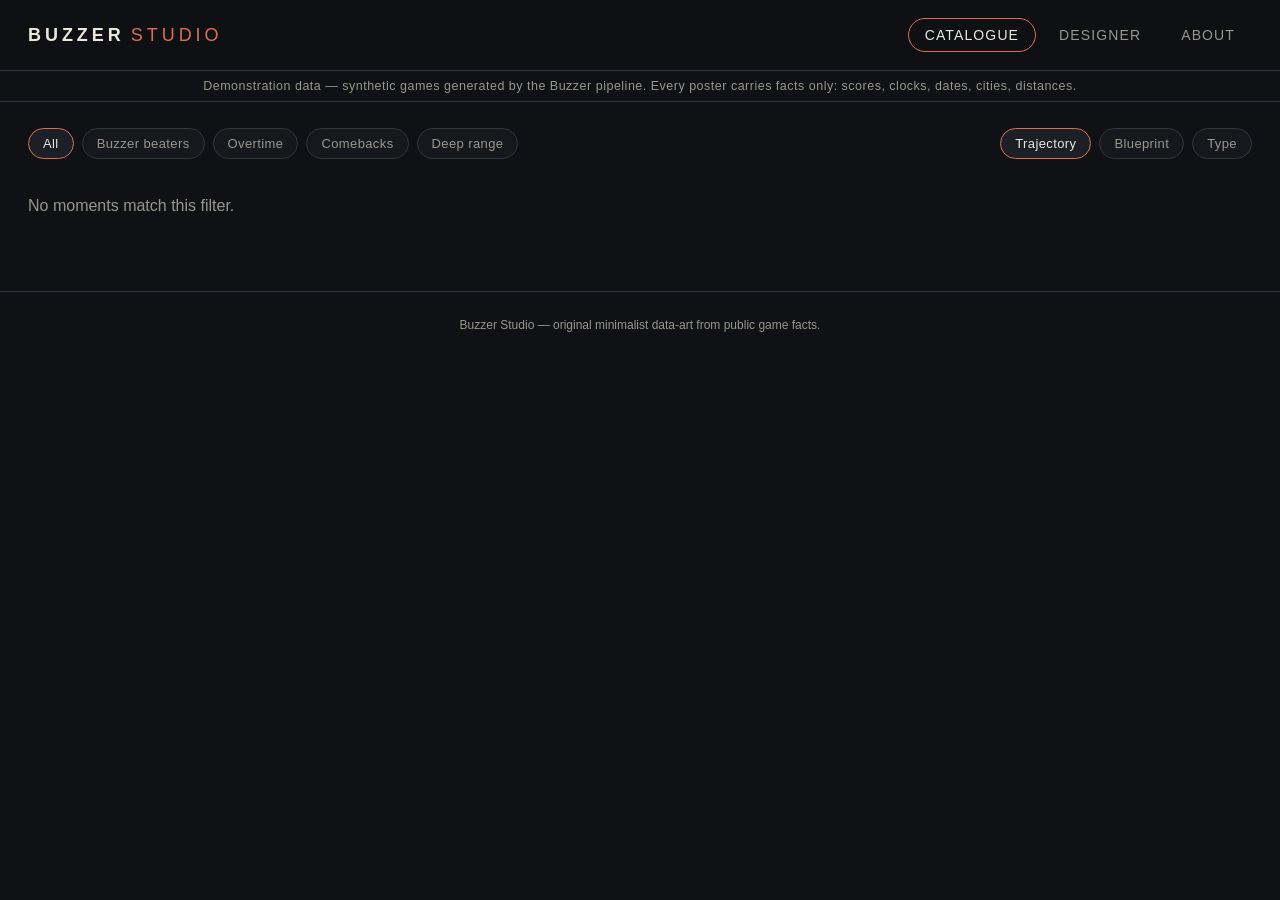
==== site/index.html @ 8cb3d59b "Buzzer Studio: public gallery + live poster designer on GitHub Pages - static site (vanilla HTML/CSS" ====
<!doctype html>
<html lang="en">
<head>
  <meta charset="utf-8" />
  <meta name="viewport" content="width=device-width, initial-scale=1" />
  <title>Buzzer Studio — minimalist basketball data-art</title>
  <meta name="description" content="Iconic basketball moments as original minimalist data-art posters. Demo gallery and live poster designer." />
  <link rel="stylesheet" href="style.css" />
  <link rel="icon" href="data:image/svg+xml,%3Csvg xmlns='http://www.w3.org/2000/svg' viewBox='0 0 32 32'%3E%3Crect width='32' height='32' fill='%23101115'/%3E%3Ccircle cx='16' cy='16' r='9' fill='none' stroke='%23d96f4e' stroke-width='2.5' stroke-dasharray='4 3'/%3E%3C/svg%3E" />
</head>
<body>
  <header class="topbar">
    <div class="wordmark">BUZZER<span>STUDIO</span></div>
    <nav class="tabs" role="tablist">
      <button class="tab active" data-tab="catalogue">Catalogue</button>
      <button class="tab" data-tab="designer">Designer</button>
      <button class="tab" data-tab="about">About</button>
    </nav>
  </header>

  <div class="demo-banner">
    Demonstration data — synthetic games generated by the Buzzer pipeline.
    Every poster carries facts only: scores, clocks, dates, cities, distances.
  </div>

  <!-- ============================== CATALOGUE ============================ -->
  <main id="tab-catalogue" class="tabpane active">
    <section class="toolbar">
      <div class="chipset" id="filter-chips">
        <button class="chip active" data-filter="all">All</button>
        <button class="chip" data-filter="BUZZER">Buzzer beaters</button>
        <button class="chip" data-filter="OT">Overtime</button>
        <button class="chip" data-filter="COMEBACK">Comebacks</button>
        <button class="chip" data-filter="DEEP">Deep range</button>
      </div>
      <div class="chipset" id="style-chips">
        <button class="chip active" data-style="trajectory">Trajectory</button>
        <button class="chip" data-style="blueprint">Blueprint</button>
        <button class="chip" data-style="type">Type</button>
      </div>
    </section>
    <section id="grid" class="grid" aria-live="polite"></section>
  </main>

  <!-- ============================== DESIGNER ============================= -->
  <main id="tab-designer" class="tabpane">
    <div class="designer">
      <aside class="controls">
        <h2>Design a moment</h2>
        <p class="hint">Drag the dot on the court. Everything re-renders live
          through the same layout math as the print pipeline.</p>

        <div class="control">
          <svg id="mini-court" viewBox="0 0 500 470" aria-label="drag the shot location"></svg>
          <div class="court-readout"><span id="dist-readout">27.0 ft</span> from the rim</div>
        </div>

        <div class="control row">
          <label>Style
            <select id="c-style">
              <option value="trajectory" selected>Trajectory</option>
              <option value="blueprint">Blueprint</option>
              <option value="type">Type</option>
            </select>
          </label>
          <label>Size
            <select id="c-size">
              <option value="18x24" selected>18 × 24 in</option>
              <option value="24x36">24 × 36 in</option>
            </select>
          </label>
        </div>

        <div class="control row">
          <label>Period
            <select id="c-period">
              <option value="1">Q1</option><option value="2">Q2</option>
              <option value="3">Q3</option><option value="4" selected>Q4</option>
              <option value="5">OT</option><option value="6">2OT</option>
            </select>
          </label>
          <label>Clock <span id="clock-readout" class="mono">0:01</span>
            <input type="range" id="c-clock" min="0" max="240" step="1" value="1" />
          </label>
        </div>

        <div class="control row">
          <label>Home score <input type="number" id="c-home" value="101" min="0" max="200" /></label>
          <label>Away score <input type="number" id="c-away" value="100" min="0" max="200" /></label>
        </div>

        <div class="control row">
          <label>Who scored
            <select id="c-side">
              <option value="home" selected>Home team</option>
              <option value="away">Away team</option>
            </select>
          </label>
          <label>Shot value
            <select id="c-points">
              <option value="2">2 points</option>
              <option value="3" selected>3 points</option>
            </select>
          </label>
        </div>

        <div class="control">
          <label>Deficit overcome <span id="deficit-readout" class="mono">13</span>
            <input type="range" id="c-deficit" min="0" max="24" step="1" value="13" />
          </label>
        </div>

        <div class="control row">
          <label>Home city <select id="c-homecity"></select></label>
          <label>Away city <select id="c-awaycity"></select></label>
        </div>

        <div class="control row">
          <label>Date <input type="date" id="c-date" value="2026-06-04" /></label>
          <label class="checkline"><input type="checkbox" id="c-playoffs" checked /> Playoffs</label>
        </div>

        <div class="scorebox">
          <div class="scorebox-label">ICONIC-NESS</div>
          <div class="scorebox-value" id="iconic-score">96</div>
          <div class="scorebox-bar"><div id="iconic-bar"></div></div>
          <div class="scorebox-note" id="iconic-note"></div>
        </div>

        <div class="control row">
          <button id="dl-svg" class="btn">Download SVG</button>
          <button id="dl-png" class="btn">Download PNG</button>
        </div>
      </aside>

      <section class="stage">
        <div id="poster-holder" class="poster-holder"></div>
      </section>
    </div>
  </main>

  <!-- ============================== ABOUT ================================ -->
  <main id="tab-about" class="tabpane">
    <article class="about">
      <h2>What this is</h2>
      <p><strong>Buzzer</strong> is an automated pipeline that turns iconic
        basketball moments into original minimalist data-art posters:
        play-by-play data in, print-ready art out, with a human approving
        anything that goes on sale.</p>
      <p>This studio is its public face. The <em>Catalogue</em> is generated
        by the real pipeline — real scoring rules, real renderer, real
        content firewall — over synthetic demonstration games. The
        <em>Designer</em> re-implements the same layout math in your browser
        so you can play with a moment and watch the poster respond.</p>
      <h2>The rule that makes it legal</h2>
      <p>Nothing here may carry a team name, player name, logo, or arena —
        those belong to other people. What is free to use are <strong>facts</strong>:
        scores, dates, clock times, city names, shot distances and
        coordinates. Every word that can appear on a poster is checked
        against a hand-curated allowlist; unknown words fail the render.
        That rule is enforced in code, in tests, and in CI — including on
        the posters this very page renders.</p>
      <p class="fine">Demonstration data. No affiliation with, or endorsement
        by, any basketball league, team, or player. Source:
        <a href="https://github.com/Specifxx/Buzzer">github.com/Specifxx/Buzzer</a></p>
    </article>
  </main>

  <!-- ============================== MODAL ================================ -->
  <div id="modal" class="modal" hidden>
    <div class="modal-card">
      <button class="modal-close" id="modal-close" aria-label="close">&times;</button>
      <div class="modal-poster"><img id="modal-img" alt="poster" /></div>
      <div class="modal-info">
        <div class="modal-score"><span id="modal-score"></span>/100 ICONIC-NESS</div>
        <h2 id="modal-title"></h2>
        <p id="modal-desc"></p>
        <div class="chipset" id="modal-styles"></div>
        <div class="chipset" id="modal-sizes"></div>
        <div class="modal-prices" id="modal-prices"></div>
        <div class="modal-tags" id="modal-tags"></div>
        <a class="btn" id="modal-download" download>Download SVG</a>
      </div>
    </div>
  </div>

  <footer class="footer">
    Buzzer Studio — original minimalist data-art from public game facts.
  </footer>

  <noscript><p class="demo-banner">This studio needs JavaScript.</p></noscript>
  <script src="catalogue.js"></script>
  <script src="buzzer-render.js"></script>
  <script src="app.js"></script>
</body>
</html>
---- site/style.css ----
/* Buzzer Studio — dark gallery aesthetic matching the Trajectory poster. */

:root {
  --bg: #101115;
  --panel: #16181d;
  --panel-2: #1c1f26;
  --ink: #ece7db;
  --muted: #9a968c;
  --faint: #33363e;
  --accent: #d96f4e;
  --accent-2: #b3402e;
  --radius: 10px;
  --sans: "Helvetica Neue", Helvetica, Arial, "DejaVu Sans", sans-serif;
  --mono: ui-monospace, "SF Mono", Menlo, Consolas, "DejaVu Sans Mono", monospace;
}

* { box-sizing: border-box; }
html, body { margin: 0; padding: 0; }
body {
  background: var(--bg);
  color: var(--ink);
  font-family: var(--sans);
  -webkit-font-smoothing: antialiased;
}
a { color: var(--accent); }

/* ---- chrome ---- */
.topbar {
  display: flex; align-items: center; justify-content: space-between;
  padding: 18px 28px; border-bottom: 1px solid var(--faint);
  position: sticky; top: 0; background: rgba(16, 17, 21, 0.93);
  backdrop-filter: blur(6px); z-index: 20;
}
.wordmark { font-weight: 800; letter-spacing: 0.22em; font-size: 18px; }
.wordmark span { color: var(--accent); margin-left: 6px; font-weight: 400; }
.tabs { display: flex; gap: 6px; }
.tab {
  background: none; border: 1px solid transparent; color: var(--muted);
  font: inherit; font-size: 14px; letter-spacing: 0.08em; text-transform: uppercase;
  padding: 8px 16px; border-radius: 999px; cursor: pointer;
}
.tab:hover { color: var(--ink); }
.tab.active { color: var(--ink); border-color: var(--accent); }

.demo-banner {
  text-align: center; font-size: 12.5px; color: var(--muted);
  padding: 8px 16px; border-bottom: 1px solid var(--faint);
  letter-spacing: 0.04em;
}

.tabpane { display: none; max-width: 1280px; margin: 0 auto; padding: 26px 28px 60px; }
.tabpane.active { display: block; }

/* ---- catalogue ---- */
.toolbar {
  display: flex; justify-content: space-between; flex-wrap: wrap; gap: 12px;
  margin-bottom: 22px;
}
.chipset { display: flex; flex-wrap: wrap; gap: 8px; }
.chip {
  background: var(--panel); color: var(--muted); border: 1px solid var(--faint);
  font: inherit; font-size: 13px; padding: 7px 14px; border-radius: 999px;
  cursor: pointer; letter-spacing: 0.03em;
}
.chip:hover { color: var(--ink); }
.chip.active { color: var(--ink); border-color: var(--accent); background: var(--panel-2); }

.grid {
  display: grid; gap: 22px;
  grid-template-columns: repeat(auto-fill, minmax(230px, 1fr));
}
.card {
  background: var(--panel); border: 1px solid var(--faint); border-radius: var(--radius);
  overflow: hidden; cursor: pointer; transition: transform 0.15s ease, border-color 0.15s ease;
}
.card:hover { transform: translateY(-3px); border-color: var(--accent); }
.card img { display: block; width: 100%; aspect-ratio: 3 / 4; object-fit: cover; background: #0c0d10; }
.card-body { padding: 12px 14px 14px; }
.card-title { font-size: 13.5px; line-height: 1.35; min-height: 2.7em; }
.card-meta {
  display: flex; justify-content: space-between; align-items: center;
  margin-top: 8px; font-family: var(--mono); font-size: 12px; color: var(--muted);
}
.card-score { color: var(--accent); font-weight: 700; }
.badge-row { margin-top: 8px; display: flex; flex-wrap: wrap; gap: 5px; }
.badge {
  font-family: var(--mono); font-size: 10px; letter-spacing: 0.08em;
  color: var(--accent); border: 1px solid var(--accent-2); border-radius: 4px;
  padding: 2px 6px; opacity: 0.9;
}

/* ---- modal ---- */
.modal {
  position: fixed; inset: 0; background: rgba(8, 9, 12, 0.86); z-index: 50;
  display: flex; align-items: center; justify-content: center; padding: 24px;
}
.modal[hidden] { display: none; }
.modal-card {
  background: var(--panel); border: 1px solid var(--faint); border-radius: 14px;
  max-width: 1020px; width: 100%; max-height: 92vh; overflow: auto;
  display: grid; grid-template-columns: minmax(0, 1.1fr) minmax(280px, 1fr);
  gap: 24px; padding: 24px; position: relative;
}
.modal-close {
  position: absolute; top: 10px; right: 14px; background: none; border: none;
  color: var(--muted); font-size: 30px; cursor: pointer; z-index: 2;
}
.modal-close:hover { color: var(--ink); }
.modal-poster img { width: 100%; border-radius: 6px; background: #0c0d10; }
.modal-info h2 { font-size: 20px; line-height: 1.3; margin: 10px 0 8px; }
.modal-info p { color: var(--muted); font-size: 14px; line-height: 1.55; }
.modal-score { font-family: var(--mono); font-size: 12px; color: var(--accent); letter-spacing: 0.1em; }
.modal-score span { font-size: 18px; font-weight: 700; }
.modal-prices { margin: 14px 0 4px; font-family: var(--mono); font-size: 13.5px; line-height: 1.8; }
.modal-prices b { color: var(--accent); }
.modal-tags { margin: 10px 0 16px; font-size: 12px; color: var(--muted); line-height: 1.7; }
.modal-info .chipset { margin-top: 12px; }

/* ---- designer ---- */
.designer { display: grid; grid-template-columns: 360px minmax(0, 1fr); gap: 28px; }
.controls {
  background: var(--panel); border: 1px solid var(--faint); border-radius: var(--radius);
  padding: 20px; align-self: start; position: sticky; top: 86px;
  max-height: calc(100vh - 110px); overflow: auto;
}
.controls h2 { margin: 0 0 4px; font-size: 17px; letter-spacing: 0.04em; }
.hint { color: var(--muted); font-size: 12.5px; margin: 0 0 14px; line-height: 1.5; }
.control { margin-bottom: 14px; }
.control.row { display: grid; grid-template-columns: 1fr 1fr; gap: 12px; }
.control label { display: block; font-size: 12px; color: var(--muted); letter-spacing: 0.05em; }
.control select, .control input[type="number"], .control input[type="date"] {
  width: 100%; margin-top: 5px; background: var(--panel-2); color: var(--ink);
  border: 1px solid var(--faint); border-radius: 6px; padding: 7px 9px; font: inherit; font-size: 13.5px;
}
.control input[type="range"] { width: 100%; margin-top: 8px; accent-color: var(--accent); }
.checkline { display: flex !important; align-items: center; gap: 8px; padding-top: 20px; font-size: 13.5px !important; color: var(--ink) !important; }
.checkline input { accent-color: var(--accent); width: 16px; height: 16px; }
.mono { font-family: var(--mono); color: var(--accent); }

#mini-court {
  width: 100%; background: var(--panel-2); border: 1px solid var(--faint);
  border-radius: 8px; touch-action: none; cursor: crosshair; display: block;
}
.court-readout { text-align: center; font-family: var(--mono); font-size: 12px; color: var(--muted); margin-top: 6px; }
.court-readout span { color: var(--accent); font-weight: 700; }

.scorebox {
  background: var(--panel-2); border: 1px solid var(--faint); border-radius: 8px;
  padding: 14px 16px; margin: 18px 0;
}
.scorebox-label { font-family: var(--mono); font-size: 10.5px; letter-spacing: 0.18em; color: var(--muted); }
.scorebox-value { font-size: 44px; font-weight: 800; line-height: 1.1; }
.scorebox-bar { height: 6px; background: var(--faint); border-radius: 3px; overflow: hidden; margin: 8px 0 6px; }
.scorebox-bar div { height: 100%; width: 0%; background: linear-gradient(90deg, var(--accent-2), var(--accent)); transition: width 0.25s ease; }
.scorebox-note { font-family: var(--mono); font-size: 11px; color: var(--muted); min-height: 1.2em; }

.btn {
  display: inline-block; width: 100%; text-align: center; background: var(--accent-2);
  color: var(--ink); border: none; border-radius: 7px; padding: 10px 12px;
  font: inherit; font-size: 13.5px; letter-spacing: 0.05em; cursor: pointer;
  text-decoration: none;
}
.btn:hover { background: var(--accent); }

.stage { display: flex; align-items: flex-start; justify-content: center; }
.poster-holder { width: 100%; max-width: 640px; }
.poster-holder svg {
  width: 100%; height: auto; border-radius: 6px;
  box-shadow: 0 24px 60px rgba(0, 0, 0, 0.55);
}

/* ---- about / footer ---- */
.about { max-width: 720px; margin: 0 auto; line-height: 1.65; }
.about h2 { letter-spacing: 0.04em; margin-top: 28px; }
.about p { color: #c9c4b8; }
.about .fine { font-size: 12.5px; color: var(--muted); margin-top: 30px; }
.footer {
  text-align: center; color: var(--muted); font-size: 12px;
  padding: 26px 16px 36px; border-top: 1px solid var(--faint);
}

@media (max-width: 900px) {
  .designer { grid-template-columns: 1fr; }
  .controls { position: static; max-height: none; }
  .modal-card { grid-template-columns: 1fr; }
  .topbar { padding: 14px 16px; }
  .tabpane { padding: 18px 16px 50px; }
}
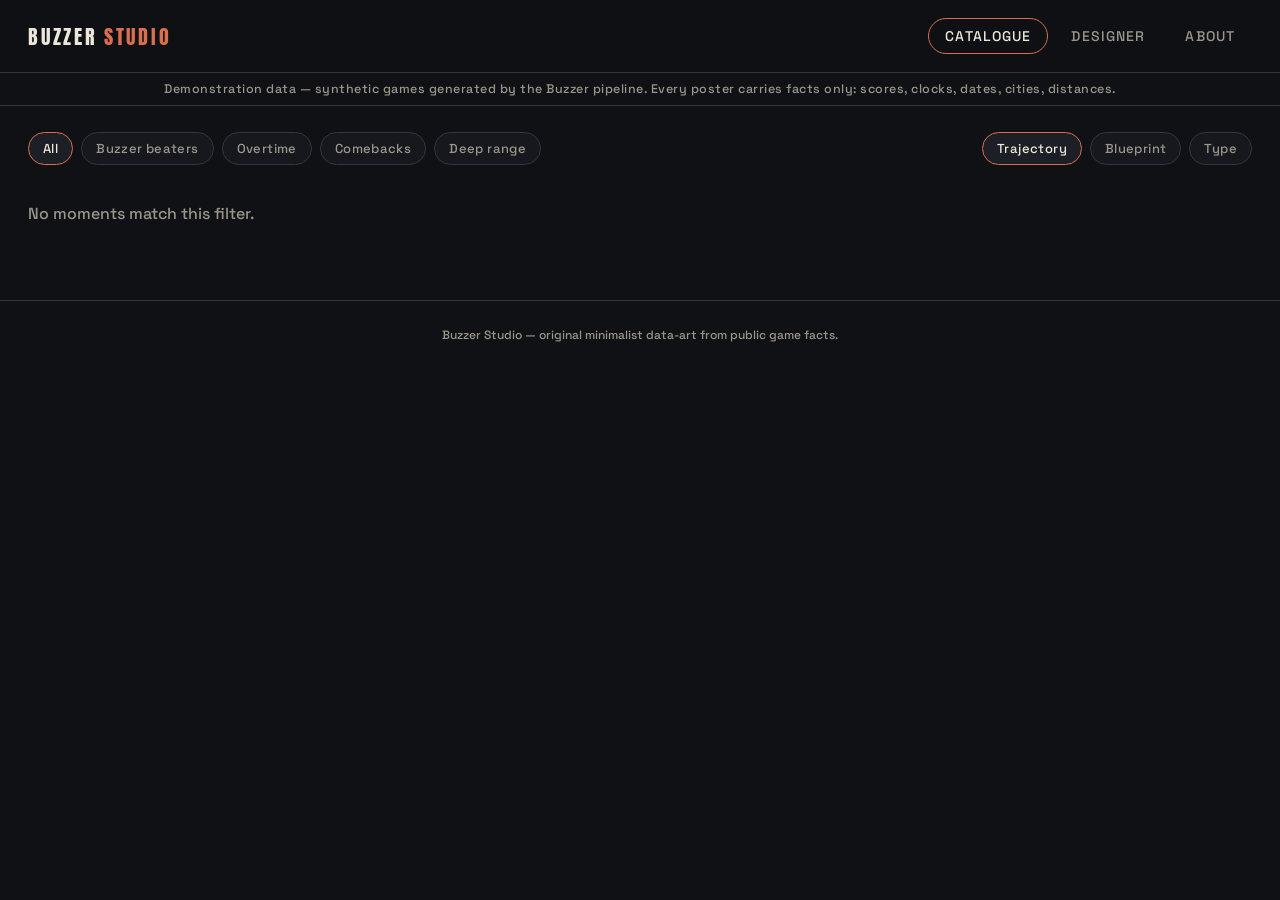
==== commit e8c46478: "Redesign all three poster styles: real typography, palettes, composition The previous designs read a" ====
--- a/site/index.html
+++ b/site/index.html
@@ -170,7 +170,7 @@
   <div id="modal" class="modal" hidden>
     <div class="modal-card">
       <button class="modal-close" id="modal-close" aria-label="close">&times;</button>
-      <div class="modal-poster"><img id="modal-img" alt="poster" /></div>
+      <div class="modal-poster" id="modal-poster-holder"></div>
       <div class="modal-info">
         <div class="modal-score"><span id="modal-score"></span>/100 ICONIC-NESS</div>
         <h2 id="modal-title"></h2>
--- a/site/style.css
+++ b/site/style.css
@@ -1,3 +1,15 @@
+/* Bundled OFL fonts — same families the print pipeline embeds. */
+@font-face { font-family: "Anton"; font-weight: 400; font-display: swap;
+  src: url("fonts/anton-latin-400-normal.woff2") format("woff2"); }
+@font-face { font-family: "Space Grotesk"; font-weight: 500; font-display: swap;
+  src: url("fonts/space-grotesk-latin-500-normal.woff2") format("woff2"); }
+@font-face { font-family: "Space Grotesk"; font-weight: 700; font-display: swap;
+  src: url("fonts/space-grotesk-latin-700-normal.woff2") format("woff2"); }
+@font-face { font-family: "Space Mono"; font-weight: 400; font-display: swap;
+  src: url("fonts/space-mono-latin-400-normal.woff2") format("woff2"); }
+@font-face { font-family: "Space Mono"; font-weight: 700; font-display: swap;
+  src: url("fonts/space-mono-latin-700-normal.woff2") format("woff2"); }
+
 /* Buzzer Studio — dark gallery aesthetic matching the Trajectory poster. */
 
 :root {
@@ -10,8 +22,9 @@
   --accent: #d96f4e;
   --accent-2: #b3402e;
   --radius: 10px;
-  --sans: "Helvetica Neue", Helvetica, Arial, "DejaVu Sans", sans-serif;
-  --mono: ui-monospace, "SF Mono", Menlo, Consolas, "DejaVu Sans Mono", monospace;
+  --sans: "Space Grotesk", "Helvetica Neue", Helvetica, Arial, sans-serif;
+  --display: "Anton", Impact, sans-serif;
+  --mono: "Space Mono", ui-monospace, Menlo, Consolas, monospace;
 }
 
 * { box-sizing: border-box; }
@@ -31,7 +44,7 @@
   position: sticky; top: 0; background: rgba(16, 17, 21, 0.93);
   backdrop-filter: blur(6px); z-index: 20;
 }
-.wordmark { font-weight: 800; letter-spacing: 0.22em; font-size: 18px; }
+.wordmark { font-family: var(--display); font-weight: 400; letter-spacing: 0.14em; font-size: 20px; }
 .wordmark span { color: var(--accent); margin-left: 6px; font-weight: 400; }
 .tabs { display: flex; gap: 6px; }
 .tab {
@@ -74,7 +87,7 @@
   overflow: hidden; cursor: pointer; transition: transform 0.15s ease, border-color 0.15s ease;
 }
 .card:hover { transform: translateY(-3px); border-color: var(--accent); }
-.card img { display: block; width: 100%; aspect-ratio: 3 / 4; object-fit: cover; background: #0c0d10; }
+.card-art svg { display: block; width: 100%; height: auto; background: #0c0d10; }
 .card-body { padding: 12px 14px 14px; }
 .card-title { font-size: 13.5px; line-height: 1.35; min-height: 2.7em; }
 .card-meta {
@@ -106,7 +119,7 @@
   color: var(--muted); font-size: 30px; cursor: pointer; z-index: 2;
 }
 .modal-close:hover { color: var(--ink); }
-.modal-poster img { width: 100%; border-radius: 6px; background: #0c0d10; }
+.modal-poster svg { width: 100%; height: auto; border-radius: 6px; background: #0c0d10; }
 .modal-info h2 { font-size: 20px; line-height: 1.3; margin: 10px 0 8px; }
 .modal-info p { color: var(--muted); font-size: 14px; line-height: 1.55; }
 .modal-score { font-family: var(--mono); font-size: 12px; color: var(--accent); letter-spacing: 0.1em; }
@@ -149,7 +162,7 @@
   padding: 14px 16px; margin: 18px 0;
 }
 .scorebox-label { font-family: var(--mono); font-size: 10.5px; letter-spacing: 0.18em; color: var(--muted); }
-.scorebox-value { font-size: 44px; font-weight: 800; line-height: 1.1; }
+.scorebox-value { font-family: var(--display); font-size: 46px; font-weight: 400; line-height: 1.1; }
 .scorebox-bar { height: 6px; background: var(--faint); border-radius: 3px; overflow: hidden; margin: 8px 0 6px; }
 .scorebox-bar div { height: 100%; width: 0%; background: linear-gradient(90deg, var(--accent-2), var(--accent)); transition: width 0.25s ease; }
 .scorebox-note { font-family: var(--mono); font-size: 11px; color: var(--muted); min-height: 1.2em; }
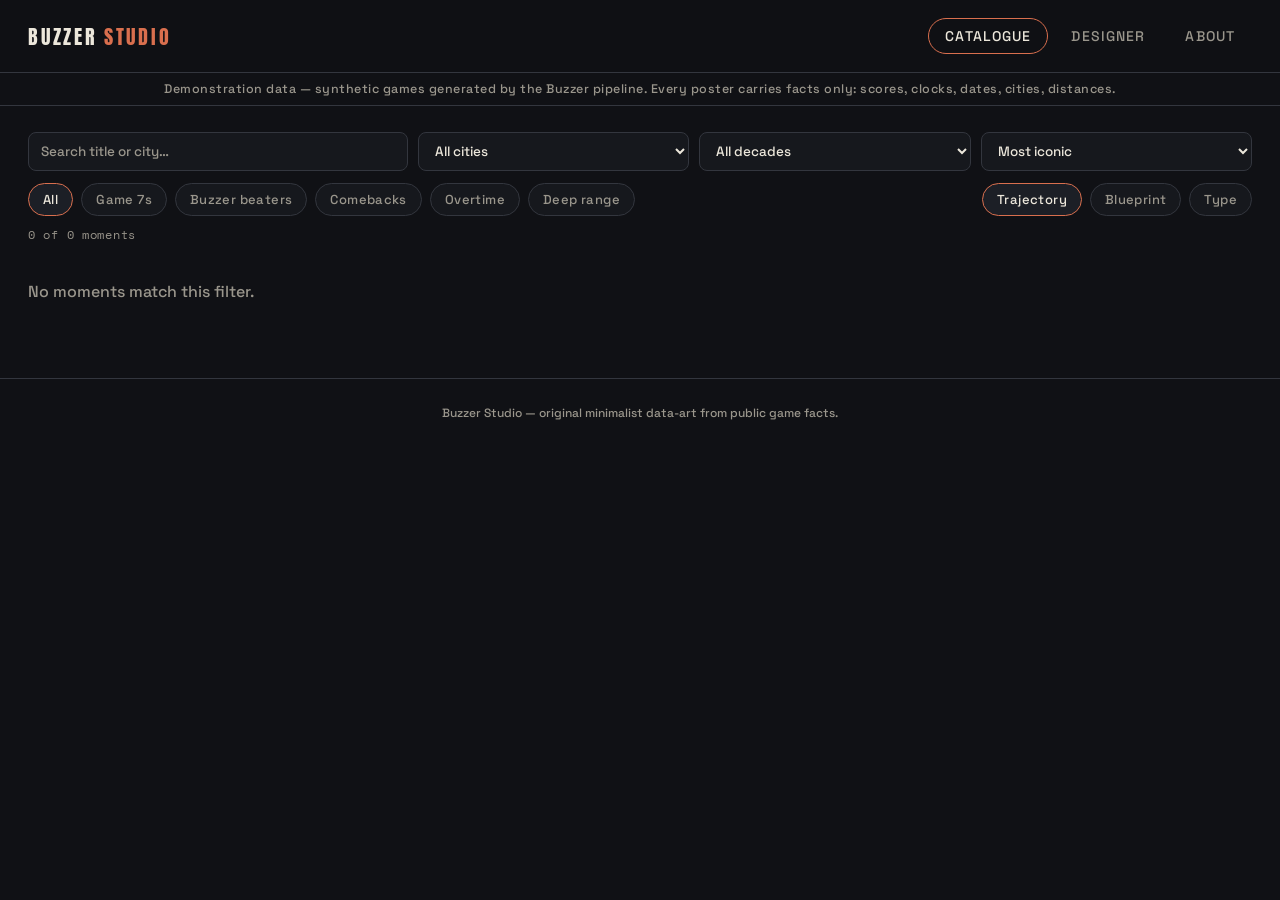
==== commit 9d3262e6: "Surface series stakes (Round N, Game 7) and add real catalogue filters What fans recognize a moment " ====
--- a/site/index.html
+++ b/site/index.html
@@ -26,18 +26,39 @@
   <!-- ============================== CATALOGUE ============================ -->
   <main id="tab-catalogue" class="tabpane active">
     <section class="toolbar">
-      <div class="chipset" id="filter-chips">
-        <button class="chip active" data-filter="all">All</button>
-        <button class="chip" data-filter="BUZZER">Buzzer beaters</button>
-        <button class="chip" data-filter="OT">Overtime</button>
-        <button class="chip" data-filter="COMEBACK">Comebacks</button>
-        <button class="chip" data-filter="DEEP">Deep range</button>
+      <div class="filter-row">
+        <input id="f-search" type="search" placeholder="Search title or city…" />
+        <select id="f-city"><option value="all">All cities</option></select>
+        <select id="f-decade">
+          <option value="all">All decades</option>
+          <option value="1990">1990s</option>
+          <option value="2000">2000s</option>
+          <option value="2010">2010s</option>
+          <option value="2020">2020s</option>
+        </select>
+        <select id="f-sort">
+          <option value="score">Most iconic</option>
+          <option value="new">Newest first</option>
+          <option value="old">Oldest first</option>
+          <option value="city">City A–Z</option>
+        </select>
       </div>
-      <div class="chipset" id="style-chips">
-        <button class="chip active" data-style="trajectory">Trajectory</button>
-        <button class="chip" data-style="blueprint">Blueprint</button>
-        <button class="chip" data-style="type">Type</button>
+      <div class="filter-row2">
+        <div class="chipset" id="filter-chips">
+          <button class="chip active" data-filter="all">All</button>
+          <button class="chip" data-filter="GAME-7">Game 7s</button>
+          <button class="chip" data-filter="BUZZER">Buzzer beaters</button>
+          <button class="chip" data-filter="COMEBACK">Comebacks</button>
+          <button class="chip" data-filter="OT">Overtime</button>
+          <button class="chip" data-filter="DEEP">Deep range</button>
+        </div>
+        <div class="chipset" id="style-chips">
+          <button class="chip active" data-style="trajectory">Trajectory</button>
+          <button class="chip" data-style="blueprint">Blueprint</button>
+          <button class="chip" data-style="type">Type</button>
+        </div>
       </div>
+      <div class="result-count" id="result-count"></div>
     </section>
     <section id="grid" class="grid" aria-live="polite"></section>
   </main>
@@ -118,6 +139,23 @@
         <div class="control row">
           <label>Date <input type="date" id="c-date" value="2026-06-04" /></label>
           <label class="checkline"><input type="checkbox" id="c-playoffs" checked /> Playoffs</label>
+        </div>
+
+        <div class="control row">
+          <label>Playoff round
+            <select id="c-round">
+              <option value="">—</option>
+              <option value="1">Round 1</option><option value="2">Round 2</option>
+              <option value="3">Round 3</option><option value="4">Round 4</option>
+            </select>
+          </label>
+          <label>Series game
+            <select id="c-seriesgame">
+              <option value="">—</option>
+              <option>1</option><option>2</option><option>3</option><option>4</option>
+              <option>5</option><option>6</option><option value="7">7 — Game 7</option>
+            </select>
+          </label>
         </div>
 
         <div class="scorebox">
--- a/site/style.css
+++ b/site/style.css
@@ -65,10 +65,24 @@
 .tabpane.active { display: block; }
 
 /* ---- catalogue ---- */
-.toolbar {
+.toolbar { margin-bottom: 22px; }
+.filter-row {
+  display: grid; grid-template-columns: minmax(180px, 1.4fr) 1fr 1fr 1fr;
+  gap: 10px; margin-bottom: 12px;
+}
+.filter-row input, .filter-row select {
+  background: var(--panel); color: var(--ink); border: 1px solid var(--faint);
+  border-radius: 8px; padding: 9px 12px; font: inherit; font-size: 13.5px;
+}
+.filter-row input::placeholder { color: var(--muted); }
+.filter-row2 {
   display: flex; justify-content: space-between; flex-wrap: wrap; gap: 12px;
-  margin-bottom: 22px;
-}
+}
+.result-count {
+  margin-top: 10px; font-family: var(--mono); font-size: 12px; color: var(--muted);
+  letter-spacing: 0.06em;
+}
+@media (max-width: 700px) { .filter-row { grid-template-columns: 1fr 1fr; } }
 .chipset { display: flex; flex-wrap: wrap; gap: 8px; }
 .chip {
   background: var(--panel); color: var(--muted); border: 1px solid var(--faint);
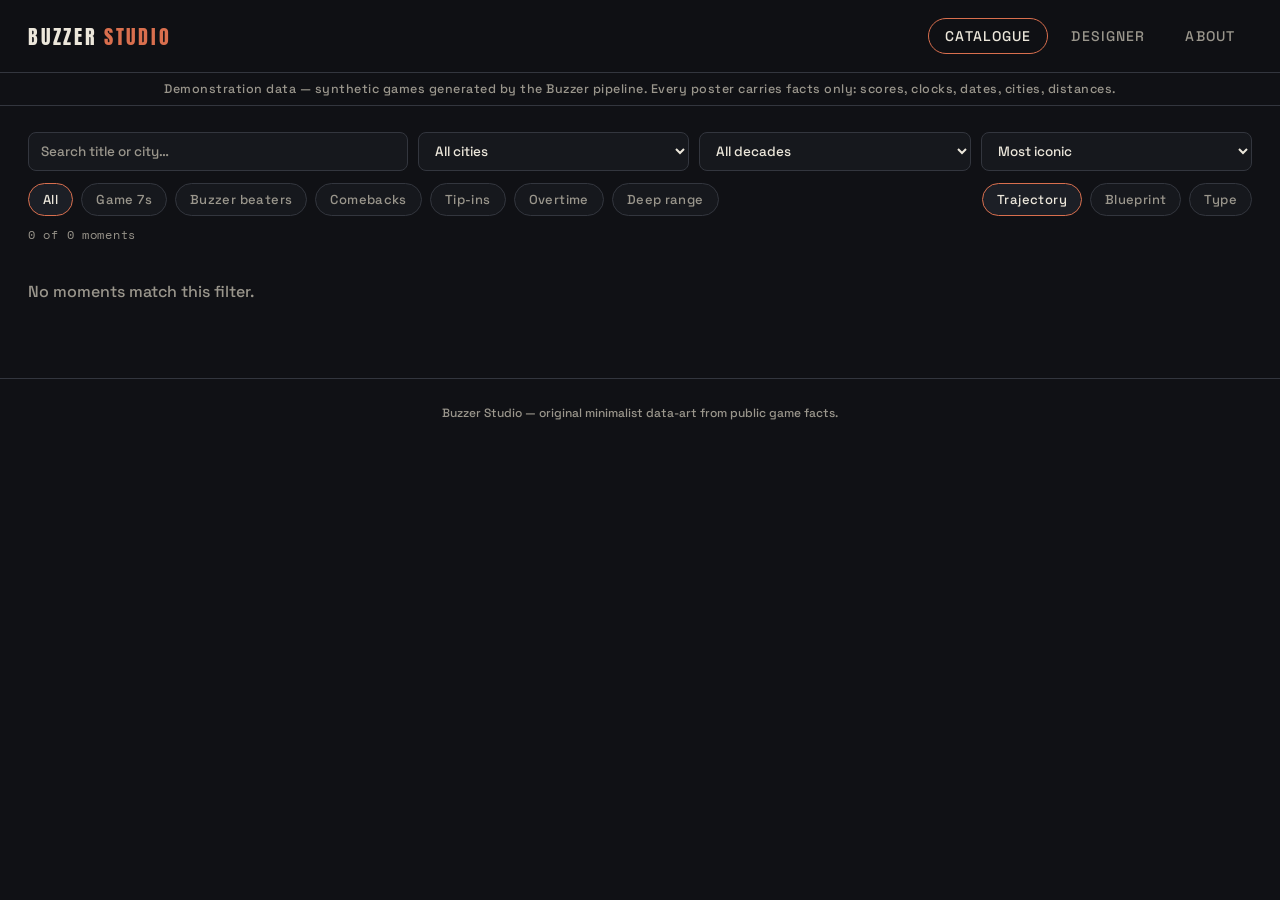
==== commit fec48fbd: "Add ball graphics and full tip-in support (detection to poster copy) Graphics: a stylised basketball" ====
--- a/site/index.html
+++ b/site/index.html
@@ -49,6 +49,7 @@
           <button class="chip" data-filter="GAME-7">Game 7s</button>
           <button class="chip" data-filter="BUZZER">Buzzer beaters</button>
           <button class="chip" data-filter="COMEBACK">Comebacks</button>
+          <button class="chip" data-filter="TIP-IN">Tip-ins</button>
           <button class="chip" data-filter="OT">Overtime</button>
           <button class="chip" data-filter="DEEP">Deep range</button>
         </div>
@@ -125,10 +126,11 @@
           </label>
         </div>
 
-        <div class="control">
+        <div class="control row">
           <label>Deficit overcome <span id="deficit-readout" class="mono">13</span>
             <input type="range" id="c-deficit" min="0" max="24" step="1" value="13" />
           </label>
+          <label class="checkline"><input type="checkbox" id="c-tip" /> Tip-in</label>
         </div>
 
         <div class="control row">
